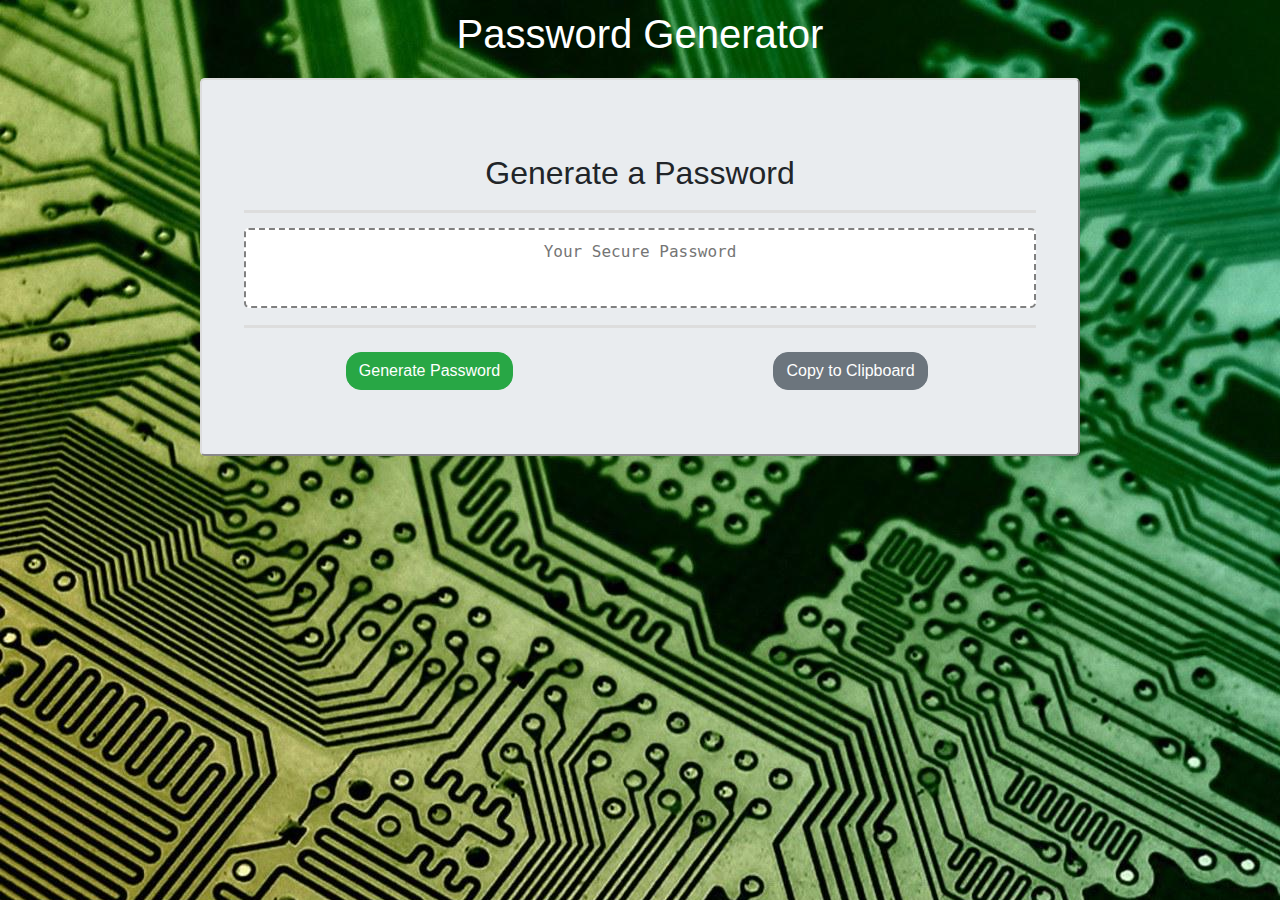
==== index.html @ 68b063f6 "final touch" ====
<!DOCTYPE html>
<html lang="en-us">

<head>
    <meta charset="UTF-8">
    <meta name="viewport" content="width=device-width, initial-scale=1.0" />
    <meta http-equiv="X-UA-Compatible" content="ie=edge" />
    <title>Password Generator</title>
    <link rel="stylesheet" href="./style.css">
    <link rel="stylesheet" href="https://stackpath.bootstrapcdn.com/bootstrap/4.3.1/css/bootstrap.min.css"
        integrity="sha384-ggOyR0iXCbMQv3Xipma34MD+dH/1fQ784/j6cY/iJTQUOhcWr7x9JvoRxT2MZw1T" crossorigin="anonymous">

    <!-- <script type="text/javascript">
        function generatePassword() {
            var numChars = prompt("How many chars do you want?");
            var symbWanted = confirm("Do you want special characters?");
            var lowerWanted = confirm("Do you want lowercase characters?");
            var upperWanted = confirm("Do you want uppercase characters?");
            var numWanted = confirm("Do you want numbers?");

            var lowerArr = ["a", "b", "c", "d", "e", "f", "g", "h", "i", "j", "k", "l", "m", "n", "o", "p", "q", "r", "s", "t", "u", "v", "w", "x", "y", "z"];

            var finalPassword = "final placeholder";
            var passwordDisplay = document.getElementById("password");
            passwordDisplay.innerHTML = finalPassword;

            var randomIndex = Math.floor(Math.random() * arr.length);
            var randomLower = lowerArr[randomLowerIndex];

            for (var i = 0; i < numChars; i++) {
                finalPassword = finalPassword + ""
            }

            console.log(randomLowerIndex + " = random lower index");
            console.log(randomLower + " = random lower");
            console.log(numChars + " = password length");
            console.log(symbWanted + " = special chars");
            console.log(lowerWanted + " = lower chars")
            console.log(upperWanted + " = upper chars")
            console.log(numWanted + " = numbers")
        }

    </script> -->

    <!-- <script type="text/javascript">
    function generatePassword() {
        var numChars = prompt("How many chars do you want?");
        var lowerWanted = confirm("Do you want lowercase characters?");
        var upperWanted = confirm("Do you want uppercase characters?");
        var numWanted = confirm("Do you want numbers?");
        var symbWanted = confirm("Do you want special characters?");
    
        var lowerArr = ["a", "b", "c", "d", "e", "f", "g", "h", "i", "j", "k", "l", "m", "n", "o", "p", "q", "r", "s", "t", "u", "v", "w", "x", "y", "z"];
        var upperArr = ["A", "B", "C", "D", "E", "F", "G", "H", "I", "J", "K", "L", "M", "N", "O", "P", "Q", "R", "S", "T", "U", "V", "W", "X", "Y", "Z"];
        var numArr = ["0", "1", "2", "3", "4", "5", "6", "7", "8", "9"];
        var symbArr = ["`", "~", "!", "@", "#", "$", "%", "^", "&", "*", "(", ")", "-", "_", "=", "+", ";", ":", ",", ".", "/", "?", "|", "[", "{", "]", "}"];
    
        var finalPassword = "final placeholder";
        var passwordDisplay = document.getElementById("password");
    
        var randomIndex = Math.floor(Math.random() * arr.length);
        var randomLower = lowerArr[randomIndex];
        var randomUpper = upperArr[randomIndex];
        var randomNum = numArr[randomIndex];
        var randomSymb = symbArr[randomIndex];
    
        var allArr = [randomLower, randomUpper, randomNum, randomSymb];
    
        for (var i = 0; i < numChars; i++) {
        if (lowerWanted === true) {
        finalPassword += lowerArr.pick(Math.floor(Math.random()));
        }
        if (upperWanted === true) {
        finalPassword += upperArr.pick(Math.floor(Math.random()));
        }
        if (numWanted === true) {
        finalPassword += numArr.pick(Math.floor(Math.random()));
        }
        if (symbWanted === true) {
        finalPassword += symbArr.pick(Math.floor(Math.random()));
        }
        finalPassword == allArr.pick(numChars);
        finalPassword = finalPassword.shuffle();
        }

        passwordDisplay.innerHTML = finalPassword;
    
        console.log(randomLowerIndex + " = random lower index");
        console.log(randomLower + " = random lower");
        console.log(numChars + " = password length");
        console.log(symbWanted + " = special chars");
        console.log(lowerWanted + " = lower chars")
        console.log(upperWanted + " = upper chars")
        console.log(numWanted + " = numbers")
    }


    </script> -->

</head>

<body>
    <header>
        <h1>Password Generator</h1>
    </header>
    <div class="jumbotron">
        <div class="row">
            <div class="col-md-12">
                <h2>Generate a Password</h2>
            </div>
        </div>
        <div class="row">
            <div class="col-md-12">
                <div class="inner">
                    <div class="row">
                        <div class="col-md-12">
                            <div class="passwordBox">
                                <textarea readonly id="password" placeholder="Your Secure Password" aria-label="Generated Password"></textarea>
                            </div>
                        </div>
                    </div>
                    <br>
                    <div class="row">
                        <div class="col-md-6">
                            <button type="button" class="btn btn-success" onclick="generate();" id="generate">
                                Generate Password
                            </button>
                        </div>
                        <div class="col-md-6">
                            <button type="button" class="btn btn-secondary" onclick="copyToClipboard('#password')" id="copy">
                                Copy to Clipboard
                            </button>
                        </div>
                    </div>
                </div>
            </div>
        </div>

    </div>

    <script src="./script.js"></script>

    <script src="https://code.jquery.com/jquery-3.3.1.slim.min.js"
        integrity="sha384-q8i/X+965DzO0rT7abK41JStQIAqVgRVzpbzo5smXKp4YfRvH+8abtTE1Pi6jizo"
        crossorigin="anonymous"></script>
    <script src="https://cdnjs.cloudflare.com/ajax/libs/popper.js/1.14.7/umd/popper.min.js"
        integrity="sha384-UO2eT0CpHqdSJQ6hJty5KVphtPhzWj9WO1clHTMGa3JDZwrnQq4sF86dIHNDz0W1"
        crossorigin="anonymous"></script>
    <script src="https://stackpath.bootstrapcdn.com/bootstrap/4.3.1/js/bootstrap.min.js"
        integrity="sha384-JjSmVgyd0p3pXB1rRibZUAYoIIy6OrQ6VrjIEaFf/nJGzIxFDsf4x0xIM+B07jRM"
        crossorigin="anonymous"></script>

</body>

</html>
---- style.css ----
body {
    background-image: url(circuit5.jpg);
}

h1 {
    padding: 10px;
    text-align: center;
    color: #ffffff;
}

.jumbotron {
    margin: 10px 200px 10px 200px;
    text-align: center;
    border: outset 2px #dddddd;
}

h2 {
    padding: 10px;
}

#password {
    width: 100%;
    height: 80px;
    margin: 15px 0px 10px 0px;
    padding: 10px 10px 0px 10px;
    font-family: "Lucida Console", Monaco, monospace;
    text-align: center;
    border: dashed 2px grey;
    border-radius: 5px;
    resize: none;
}

.passwordBox {
    margin-left: 10px;
    margin-right: 10px;
    border-top: solid 3px #dddddd;
    border-bottom: solid 3px #dddddd;
}

#generate, #copy {
    border-radius: 15px;
}

@media screen and (max-width: 375px) {
    .jumbotron {
        width: 100%;
        margin-left: 0;
        margin-right: 0;
    }

    #generate {
        margin-bottom: 15px;
    }
}

@media screen and (max-width: 996px) {
    .jumbotron {
        width: 100%;
        margin-left: 0;
        margin-right: 0;
    }

    #generate {
        margin-bottom: 15px;
    }
}
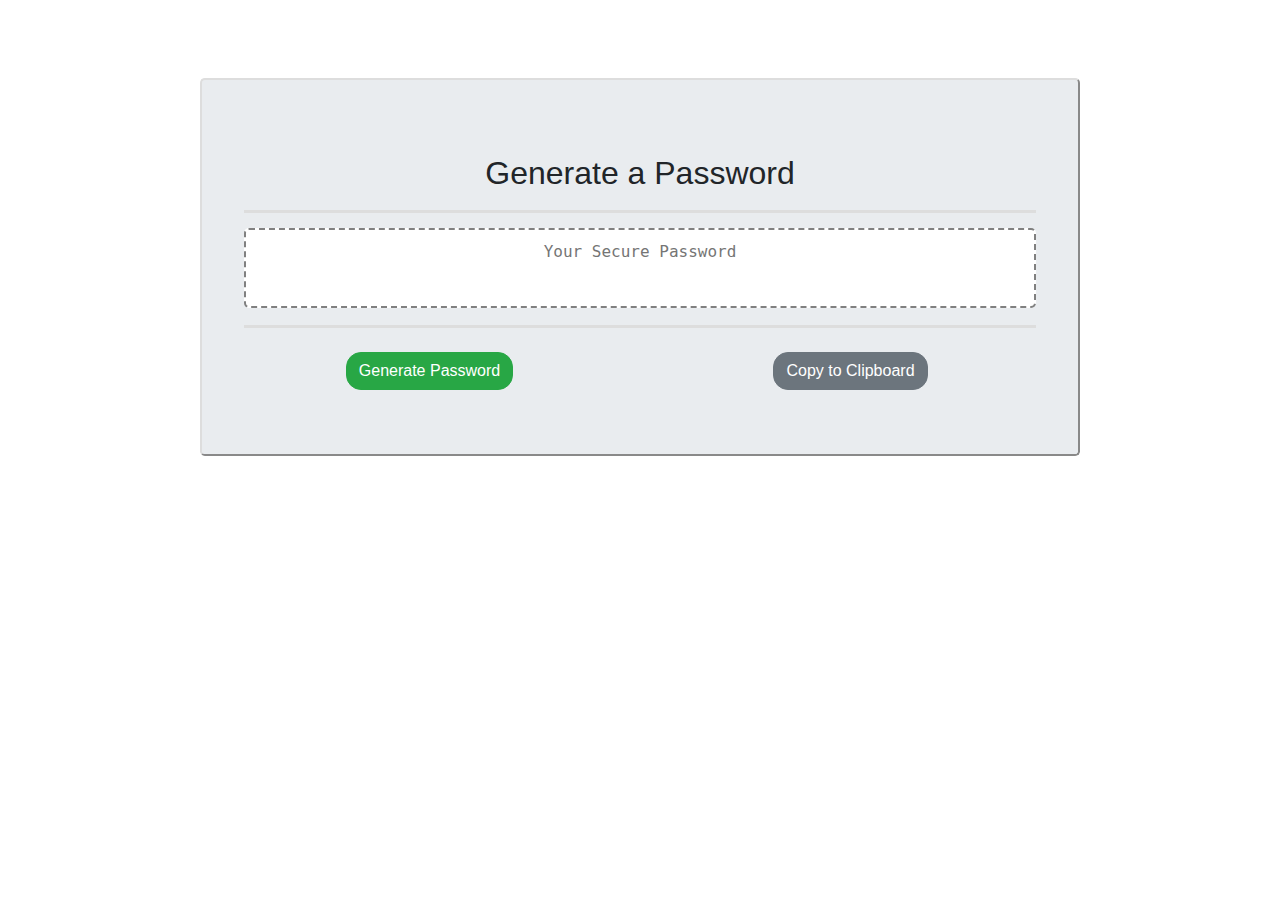
==== commit 014ed59a: "fixed stylesheet link" ====
--- a/index.html
+++ b/index.html
@@ -6,96 +6,9 @@
     <meta name="viewport" content="width=device-width, initial-scale=1.0" />
     <meta http-equiv="X-UA-Compatible" content="ie=edge" />
     <title>Password Generator</title>
-    <link rel="stylesheet" href="./style.css">
+    <link rel="stylesheet" href="assets/css/style.css">
     <link rel="stylesheet" href="https://stackpath.bootstrapcdn.com/bootstrap/4.3.1/css/bootstrap.min.css"
         integrity="sha384-ggOyR0iXCbMQv3Xipma34MD+dH/1fQ784/j6cY/iJTQUOhcWr7x9JvoRxT2MZw1T" crossorigin="anonymous">
-
-    <!-- <script type="text/javascript">
-        function generatePassword() {
-            var numChars = prompt("How many chars do you want?");
-            var symbWanted = confirm("Do you want special characters?");
-            var lowerWanted = confirm("Do you want lowercase characters?");
-            var upperWanted = confirm("Do you want uppercase characters?");
-            var numWanted = confirm("Do you want numbers?");
-
-            var lowerArr = ["a", "b", "c", "d", "e", "f", "g", "h", "i", "j", "k", "l", "m", "n", "o", "p", "q", "r", "s", "t", "u", "v", "w", "x", "y", "z"];
-
-            var finalPassword = "final placeholder";
-            var passwordDisplay = document.getElementById("password");
-            passwordDisplay.innerHTML = finalPassword;
-
-            var randomIndex = Math.floor(Math.random() * arr.length);
-            var randomLower = lowerArr[randomLowerIndex];
-
-            for (var i = 0; i < numChars; i++) {
-                finalPassword = finalPassword + ""
-            }
-
-            console.log(randomLowerIndex + " = random lower index");
-            console.log(randomLower + " = random lower");
-            console.log(numChars + " = password length");
-            console.log(symbWanted + " = special chars");
-            console.log(lowerWanted + " = lower chars")
-            console.log(upperWanted + " = upper chars")
-            console.log(numWanted + " = numbers")
-        }
-
-    </script> -->
-
-    <!-- <script type="text/javascript">
-    function generatePassword() {
-        var numChars = prompt("How many chars do you want?");
-        var lowerWanted = confirm("Do you want lowercase characters?");
-        var upperWanted = confirm("Do you want uppercase characters?");
-        var numWanted = confirm("Do you want numbers?");
-        var symbWanted = confirm("Do you want special characters?");
-    
-        var lowerArr = ["a", "b", "c", "d", "e", "f", "g", "h", "i", "j", "k", "l", "m", "n", "o", "p", "q", "r", "s", "t", "u", "v", "w", "x", "y", "z"];
-        var upperArr = ["A", "B", "C", "D", "E", "F", "G", "H", "I", "J", "K", "L", "M", "N", "O", "P", "Q", "R", "S", "T", "U", "V", "W", "X", "Y", "Z"];
-        var numArr = ["0", "1", "2", "3", "4", "5", "6", "7", "8", "9"];
-        var symbArr = ["`", "~", "!", "@", "#", "$", "%", "^", "&", "*", "(", ")", "-", "_", "=", "+", ";", ":", ",", ".", "/", "?", "|", "[", "{", "]", "}"];
-    
-        var finalPassword = "final placeholder";
-        var passwordDisplay = document.getElementById("password");
-    
-        var randomIndex = Math.floor(Math.random() * arr.length);
-        var randomLower = lowerArr[randomIndex];
-        var randomUpper = upperArr[randomIndex];
-        var randomNum = numArr[randomIndex];
-        var randomSymb = symbArr[randomIndex];
-    
-        var allArr = [randomLower, randomUpper, randomNum, randomSymb];
-    
-        for (var i = 0; i < numChars; i++) {
-        if (lowerWanted === true) {
-        finalPassword += lowerArr.pick(Math.floor(Math.random()));
-        }
-        if (upperWanted === true) {
-        finalPassword += upperArr.pick(Math.floor(Math.random()));
-        }
-        if (numWanted === true) {
-        finalPassword += numArr.pick(Math.floor(Math.random()));
-        }
-        if (symbWanted === true) {
-        finalPassword += symbArr.pick(Math.floor(Math.random()));
-        }
-        finalPassword == allArr.pick(numChars);
-        finalPassword = finalPassword.shuffle();
-        }
-
-        passwordDisplay.innerHTML = finalPassword;
-    
-        console.log(randomLowerIndex + " = random lower index");
-        console.log(randomLower + " = random lower");
-        console.log(numChars + " = password length");
-        console.log(symbWanted + " = special chars");
-        console.log(lowerWanted + " = lower chars")
-        console.log(upperWanted + " = upper chars")
-        console.log(numWanted + " = numbers")
-    }
-
-
-    </script> -->
 
 </head>
 
--- a/assets/css/style.css
+++ b/assets/css/style.css
@@ -0,0 +1,66 @@
+body {
+    background-image: url(https://i.imgur.com/HaVQVD4.jpg);
+}
+
+h1 {
+    padding: 10px;
+    text-align: center;
+    color: #ffffff;
+}
+
+.jumbotron {
+    margin: 10px 200px 10px 200px;
+    text-align: center;
+    border: outset 2px #dddddd;
+}
+
+h2 {
+    padding: 10px;
+}
+
+#password {
+    width: 100%;
+    height: 80px;
+    margin: 15px 0px 10px 0px;
+    padding: 10px 10px 0px 10px;
+    font-family: "Lucida Console", Monaco, monospace;
+    text-align: center;
+    border: dashed 2px grey;
+    border-radius: 5px;
+    resize: none;
+}
+
+.passwordBox {
+    margin-left: 10px;
+    margin-right: 10px;
+    border-top: solid 3px #dddddd;
+    border-bottom: solid 3px #dddddd;
+}
+
+#generate, #copy {
+    border-radius: 15px;
+}
+
+@media screen and (max-width: 375px) {
+    .jumbotron {
+        width: 100%;
+        margin-left: 0;
+        margin-right: 0;
+    }
+
+    #generate {
+        margin-bottom: 15px;
+    }
+}
+
+@media screen and (max-width: 996px) {
+    .jumbotron {
+        width: 100%;
+        margin-left: 0;
+        margin-right: 0;
+    }
+
+    #generate {
+        margin-bottom: 15px;
+    }
+}